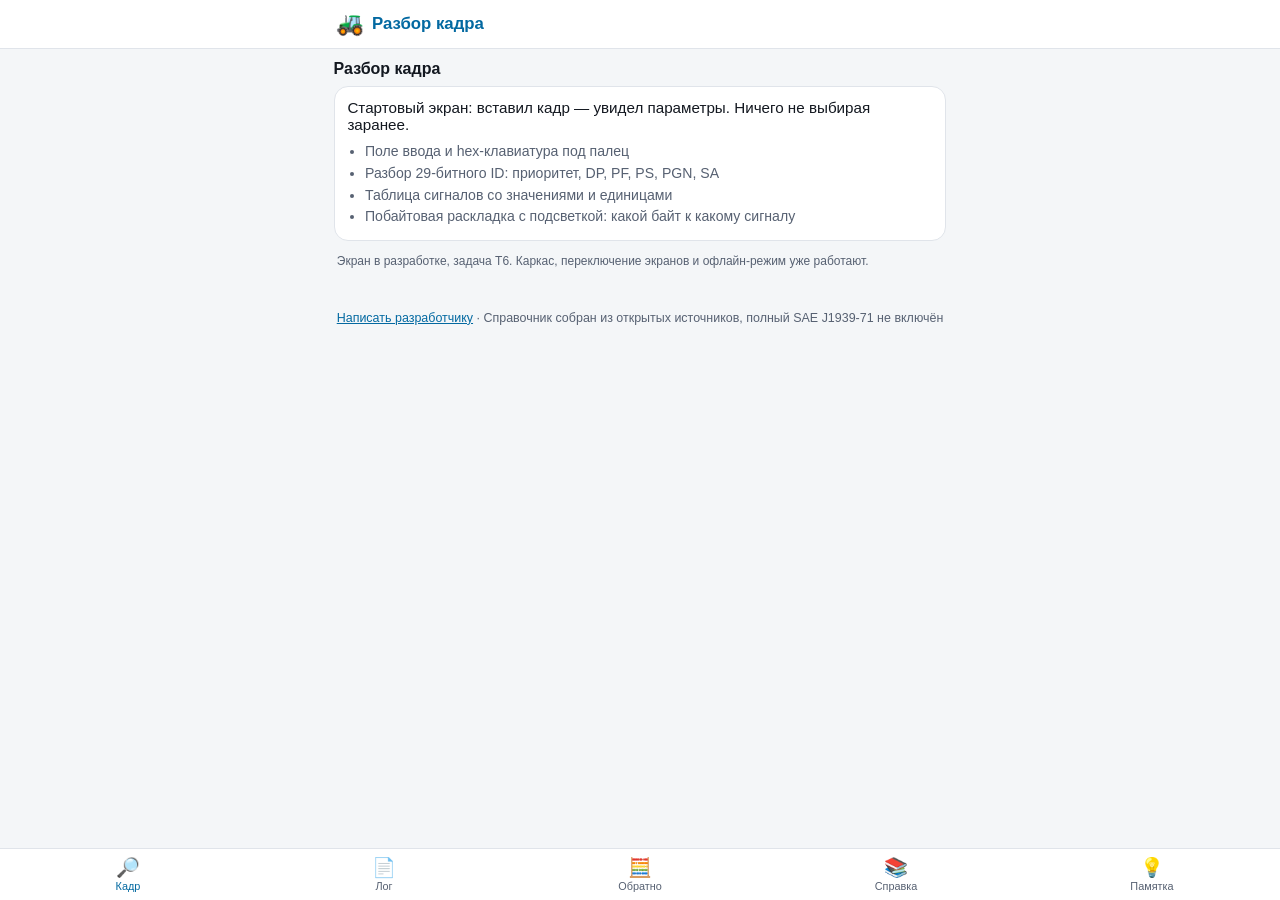
==== can-decoder/index.html @ a3ecd28d "CAN-дешифратор: каркас, роутинг между экранами, офлайн (T1) Оболочка приложения рядом с electro: пят" ====
<!DOCTYPE html>
<html lang="ru">
<head>
<meta charset="UTF-8">
<meta name="viewport" content="width=device-width, initial-scale=1, viewport-fit=cover">
<title>CAN-дешифратор J1939 — разбор кадров и логов</title>
<meta name="description" content="Офлайн-дешифратор шины CAN по SAE J1939: разбор кадра и лога, обратный расчёт, справочник PGN и SPN, коды FMI">
<meta name="theme-color" content="#38bdf8">
<link rel="manifest" href="manifest.json">
<link rel="icon" href="icons/icon-192.png" type="image/png">
<link rel="apple-touch-icon" href="icons/icon-192.png">
<link rel="stylesheet" href="styles.css">
</head>
<body>
<header class="topbar">
  <div class="topbar-inner">
    <span class="logo">🚜</span>
    <h1 id="screen-title">CAN-дешифратор</h1>
  </div>
</header>

<main class="content">
  <section class="screen" id="screen-frame"     data-screen="frame"></section>
  <section class="screen hidden" id="screen-log"       data-screen="log"></section>
  <section class="screen hidden" id="screen-reverse"   data-screen="reverse"></section>
  <section class="screen hidden" id="screen-reference" data-screen="reference"></section>
  <section class="screen hidden" id="screen-cheatsheet" data-screen="cheatsheet"></section>
</main>

<footer class="app-footer">
  <a href="mailto:temongelios@gmail.com?subject=CAN-%D0%B4%D0%B5%D1%88%D0%B8%D1%84%D1%80%D0%B0%D1%82%D0%BE%D1%80%20%E2%80%94%20%D0%BE%D0%B1%D1%80%D0%B0%D1%82%D0%BD%D0%B0%D1%8F%20%D1%81%D0%B2%D1%8F%D0%B7%D1%8C">Написать разработчику</a> ·
  Справочник собран из открытых источников, полный SAE J1939-71 не включён
</footer>

<nav class="tabbar" id="tabbar"></nav>

<script type="module" src="app.js"></script>
</body>
</html>
---- can-decoder/styles.css ----
:root {
  --bg: #f4f6f8;
  --surface: #ffffff;
  --text: #131820;
  --text-dim: #576172;
  --accent: #0369a1;
  --accent-2: #1d4ed8;
  --danger: #c0392b;
  --warn: #b45309;
  --success: #1f8a4c;
  --border: #e0e4ea;
  --tabbar-bg: #ffffff;
  --mono: ui-monospace, SFMono-Regular, "SF Mono", Menlo, Consolas, "Liberation Mono", monospace;
}

@media (prefers-color-scheme: dark) {
  :root {
    --bg: #0e151d;
    --surface: #161f2a;
    --text: #eef1f5;
    --text-dim: #94a1b2;
    --accent: #38bdf8;
    --accent-2: #7dd3fc;
    --danger: #ff6b5e;
    --warn: #fbbf24;
    --success: #3ddc84;
    --border: #253242;
    --tabbar-bg: #111a24;
  }
}

* { box-sizing: border-box; }

html, body {
  margin: 0;
  padding: 0;
  background: var(--bg);
  color: var(--text);
  font-family: -apple-system, BlinkMacSystemFont, "Segoe UI", Roboto, Arial, sans-serif;
  -webkit-tap-highlight-color: transparent;
}

.topbar {
  position: sticky;
  top: 0;
  z-index: 10;
  background: var(--surface);
  border-bottom: 1px solid var(--border);
}

.topbar-inner {
  display: flex;
  align-items: center;
  gap: 0.5rem;
  padding: 0.65rem 1rem;
  max-width: 640px;
  margin: 0 auto;
}

.logo { font-size: 1.4rem; }

.topbar h1 {
  font-size: 1.05rem;
  margin: 0;
  font-weight: 700;
  color: var(--accent);
}

.content {
  max-width: 640px;
  margin: 0 auto;
  padding: 0.7rem 0.85rem 0.5rem;
}

.screen.hidden { display: none; }
.hidden { display: none !important; }

.screen-h2 {
  font-size: 1rem;
  margin: 0 0 0.5rem;
  color: var(--text);
}

.card {
  background: var(--surface);
  border: 1px solid var(--border);
  border-radius: 14px;
  padding: 0.75rem 0.8rem;
  margin-bottom: 0.7rem;
}

.lead { margin: 0 0 0.5rem; font-size: 0.95rem; }

.stub-list {
  margin: 0;
  padding-left: 1.1rem;
  color: var(--text-dim);
  font-size: 0.88rem;
  line-height: 1.55;
}

.field-label {
  display: block;
  font-size: 0.8rem;
  color: var(--text-dim);
  margin: 0.5rem 0 0.2rem;
}

.field-label:first-child { margin-top: 0; }

input, select, textarea {
  width: 100%;
  padding: 0.5rem 0.7rem;
  font-size: 1rem;
  border-radius: 10px;
  border: 1px solid var(--border);
  background: var(--bg);
  color: var(--text);
  appearance: none;
}

input:focus, select:focus, textarea:focus {
  outline: none;
  border-color: var(--accent-2);
}

.mono { font-family: var(--mono); letter-spacing: 0.04em; }

.hint {
  font-size: 0.78rem;
  color: var(--text-dim);
  margin: 0.4rem 0 0;
}

.disclaimer {
  font-size: 0.75rem;
  color: var(--text-dim);
  line-height: 1.45;
  padding: 0 0.2rem;
}

.tabbar {
  position: fixed;
  bottom: 0;
  left: 0;
  right: 0;
  display: flex;
  background: var(--tabbar-bg);
  border-top: 1px solid var(--border);
  padding-bottom: env(safe-area-inset-bottom);
  z-index: 10;
}

.tab-btn {
  flex: 1;
  min-width: 0;
  display: flex;
  flex-direction: column;
  align-items: center;
  gap: 0.15rem;
  /* На 360 px пять кнопок дают по 72 px — палец попадает, подпись не рвётся. */
  padding: 0.5rem 0.1rem 0.45rem;
  background: none;
  border: none;
  color: var(--text-dim);
  font-size: 0.68rem;
  line-height: 1.1;
  cursor: pointer;
}

.tab-icon { font-size: 1.2rem; }

.tab-btn.active { color: var(--accent); }

.app-footer {
  /* Запас под фиксированный таббар: подвал идёт после .content,
     поэтому отступ у .content оказался бы над подвалом и не спас. */
  padding: 18px 16px calc(5rem + env(safe-area-inset-bottom));
  text-align: center;
  font-size: 0.78rem;
  line-height: 1.5;
  color: var(--text-dim);
}

.app-footer a { color: var(--accent); }
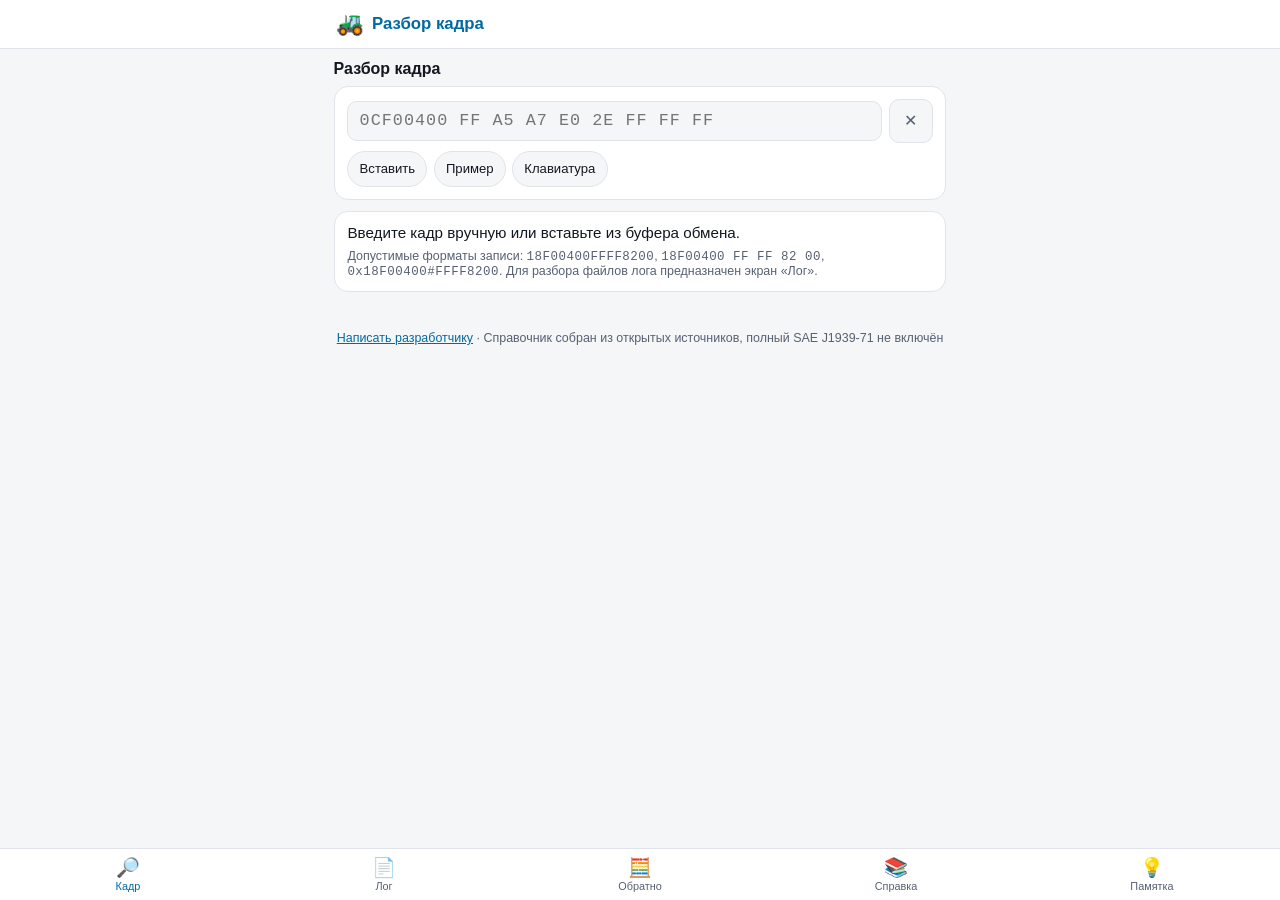
==== commit 6cfc0bd4: "T12: подготовка к сборке APK — CAN Дешифратор - manifest.json: name/short_name → «CAN Дешифратор» - " ====
--- a/can-decoder/index.html
+++ b/can-decoder/index.html
@@ -3,7 +3,7 @@
 <head>
 <meta charset="UTF-8">
 <meta name="viewport" content="width=device-width, initial-scale=1, viewport-fit=cover">
-<title>CAN-дешифратор J1939 — разбор кадров и логов</title>
+<title>CAN Дешифратор — разбор кадров и логов J1939</title>
 <meta name="description" content="Офлайн-дешифратор шины CAN по SAE J1939: разбор кадра и лога, обратный расчёт, справочник PGN и SPN, коды FMI">
 <meta name="theme-color" content="#38bdf8">
 <link rel="manifest" href="manifest.json">
@@ -15,7 +15,7 @@
 <header class="topbar">
   <div class="topbar-inner">
     <span class="logo">🚜</span>
-    <h1 id="screen-title">CAN-дешифратор</h1>
+    <h1 id="screen-title">CAN Дешифратор</h1>
   </div>
 </header>
 
--- a/can-decoder/styles.css
+++ b/can-decoder/styles.css
@@ -11,6 +11,16 @@
   --border: #e0e4ea;
   --tabbar-bg: #ffffff;
   --mono: ui-monospace, SFMono-Regular, "SF Mono", Menlo, Consolas, "Liberation Mono", monospace;
+
+  /* Цвета сигналов: связывают строку в таблице с байтами в раскладке. */
+  --sig-1: #0369a1;
+  --sig-2: #b45309;
+  --sig-3: #15803d;
+  --sig-4: #7e22ce;
+  --sig-5: #be123c;
+  --sig-6: #0f766e;
+  --sig-7: #a16207;
+  --sig-8: #4338ca;
 }
 
 @media (prefers-color-scheme: dark) {
@@ -26,6 +36,15 @@
     --success: #3ddc84;
     --border: #253242;
     --tabbar-bg: #111a24;
+
+    --sig-1: #38bdf8;
+    --sig-2: #fbbf24;
+    --sig-3: #4ade80;
+    --sig-4: #c084fc;
+    --sig-5: #fb7185;
+    --sig-6: #2dd4bf;
+    --sig-7: #facc15;
+    --sig-8: #818cf8;
   }
 }
 
@@ -183,3 +202,339 @@
 }
 
 .app-footer a { color: var(--accent); }
+
+/* ==== Экран «Кадр» ==== */
+
+.input-row {
+  display: flex;
+  gap: 0.4rem;
+  align-items: center;
+}
+
+.frame-input {
+  font-size: 1.05rem;
+  letter-spacing: 0.06em;
+  padding: 0.6rem 0.7rem;
+}
+
+.icon-btn {
+  flex: none;
+  width: 44px;
+  height: 44px;
+  border-radius: 10px;
+  border: 1px solid var(--border);
+  background: var(--bg);
+  color: var(--text-dim);
+  font-size: 1rem;
+  cursor: pointer;
+}
+
+.input-tools {
+  display: flex;
+  flex-wrap: wrap;
+  gap: 0.4rem;
+  margin-top: 0.5rem;
+}
+
+.chip {
+  padding: 0.4rem 0.7rem;
+  border-radius: 999px;
+  border: 1px solid var(--border);
+  background: var(--bg);
+  color: var(--text);
+  font-size: 0.82rem;
+  cursor: pointer;
+  min-height: 36px;
+}
+
+.keypad { margin-top: 0.6rem; }
+
+.keys {
+  display: grid;
+  grid-template-columns: repeat(4, 1fr);
+  gap: 0.4rem;
+}
+
+.keys-wide {
+  grid-template-columns: 2fr 1fr 2fr;
+  margin-top: 0.4rem;
+}
+
+/* Клавиша под палец: на 360 px это 80×52, промахнуться трудно даже в перчатке. */
+.key {
+  min-height: 52px;
+  border-radius: 12px;
+  border: 1px solid var(--border);
+  background: var(--surface);
+  color: var(--text);
+  font-family: var(--mono);
+  font-size: 1.1rem;
+  font-weight: 600;
+  cursor: pointer;
+}
+
+.keys-wide .key {
+  font-family: inherit;
+  font-size: 0.85rem;
+  font-weight: 500;
+  color: var(--text-dim);
+}
+
+.key:active { background: var(--bg); }
+
+/* История: подписи сообщений повторяются (EEC1 идёт десятками в секунду),
+   поэтому запись занимает строку целиком и показывает сам кадр. */
+.history { margin-top: 0.7rem; display: flex; flex-direction: column; gap: 0.3rem; }
+.history-title { font-size: 0.75rem; color: var(--text-dim); margin-bottom: 0.1rem; }
+
+.history-item {
+  display: flex;
+  flex-direction: column;
+  align-items: flex-start;
+  gap: 0.1rem;
+  width: 100%;
+  min-height: 44px;
+  padding: 0.4rem 0.6rem;
+  border-radius: 10px;
+  border: 1px solid var(--border);
+  background: var(--bg);
+  color: var(--text);
+  text-align: left;
+  cursor: pointer;
+}
+
+.hi-name { font-size: 0.78rem; color: var(--text-dim); }
+.hi-frame { font-size: 0.85rem; }
+
+.card-title {
+  font-size: 0.8rem;
+  color: var(--text-dim);
+  margin-bottom: 0.5rem;
+}
+
+.card-title small { font-family: var(--mono); margin-left: 0.4rem; }
+
+.id-line {
+  font-size: 1.25rem;
+  font-weight: 700;
+  color: var(--accent);
+  letter-spacing: 0.08em;
+  margin-bottom: 0.5rem;
+}
+
+.kv {
+  display: grid;
+  grid-template-columns: auto 1fr;
+  gap: 0.25rem 0.7rem;
+  font-size: 0.88rem;
+}
+
+.kv .k { color: var(--text-dim); }
+.kv .v { text-align: right; }
+
+.msg-title { margin: 0 0 0.3rem; font-size: 0.95rem; }
+.acronym {
+  background: var(--bg);
+  border: 1px solid var(--border);
+  border-radius: 6px;
+  padding: 0.05rem 0.35rem;
+  font-size: 0.85rem;
+  margin-right: 0.35rem;
+}
+
+.card-problem { border-color: var(--warn); }
+.problem-text { margin: 0; font-size: 0.9rem; color: var(--warn); }
+.card-unknown { border-style: dashed; }
+
+.sig-list { display: flex; flex-direction: column; }
+
+.sig-row {
+  display: grid;
+  grid-template-columns: 10px 1fr auto;
+  align-items: center;
+  gap: 0.55rem;
+  padding: 0.5rem 0.2rem;
+  background: none;
+  border: none;
+  border-bottom: 1px solid var(--border);
+  color: var(--text);
+  text-align: left;
+  font-size: 0.9rem;
+  cursor: pointer;
+  width: 100%;
+}
+
+.sig-row:last-child { border-bottom: none; }
+.sig-row.on { background: var(--bg); }
+
+.sig-dot { width: 10px; height: 10px; border-radius: 3px; }
+
+.sig-name { line-height: 1.25; }
+.sig-name small { display: block; color: var(--text-dim); font-size: 0.72rem; font-family: var(--mono); }
+
+.sig-value { text-align: right; font-weight: 600; white-space: nowrap; }
+.sig-value small { display: block; font-weight: 400; color: var(--text-dim); font-size: 0.72rem; }
+.sig-value .dim { color: var(--text-dim); font-weight: 400; }
+.warn { color: var(--warn); }
+
+.bytes {
+  display: grid;
+  grid-template-columns: repeat(4, 1fr);
+  gap: 0.4rem;
+}
+
+.byte {
+  display: flex;
+  flex-direction: column;
+  align-items: center;
+  gap: 0.15rem;
+  padding: 0.4rem 0.2rem 0.3rem;
+  border-radius: 10px;
+  border: 1px solid var(--border);
+  background: var(--bg);
+  color: var(--text);
+  cursor: pointer;
+  min-height: 56px;
+}
+
+.byte.on { border-color: var(--accent); background: var(--surface); }
+.byte-free { opacity: 0.55; }
+.byte-no { font-size: 0.65rem; color: var(--text-dim); }
+.byte-hex { font-size: 1rem; font-weight: 700; letter-spacing: 0.05em; }
+.byte-dots { display: flex; gap: 2px; height: 4px; }
+.byte-dots i { width: 10px; height: 4px; border-radius: 2px; display: block; }
+
+/* ==== Экран «Справочник» ==== */
+
+.ref-row {
+  display: flex;
+  align-items: stretch;
+  gap: 0.3rem;
+  border-bottom: 1px solid var(--border);
+}
+
+.ref-row:last-child { border-bottom: none; }
+.ref-row.on { background: var(--bg); border-radius: 8px; }
+
+.ref-main {
+  flex: 1;
+  min-width: 0;
+  display: flex;
+  flex-direction: column;
+  gap: 0.15rem;
+  padding: 0.55rem 0.2rem;
+  background: none;
+  border: none;
+  color: var(--text);
+  text-align: left;
+  cursor: pointer;
+}
+
+.ref-static { cursor: default; }
+
+.ref-title { font-size: 0.9rem; line-height: 1.3; }
+.ref-sub { font-size: 0.74rem; color: var(--text-dim); line-height: 1.35; }
+
+.ref-values {
+  margin-top: 0.25rem;
+  font-size: 0.75rem;
+  color: var(--text-dim);
+  line-height: 1.5;
+}
+
+.ref-star {
+  flex: none;
+  width: 40px;
+  background: none;
+  border: none;
+  color: var(--text-dim);
+  font-size: 1.1rem;
+  cursor: pointer;
+}
+
+.ref-star.on { color: var(--accent); }
+
+input[type="search"] { font-size: 1rem; }
+
+/* ==== Экран «Лог» ==== */
+
+textarea {
+  font-size: 0.85rem;
+  line-height: 1.4;
+  margin-top: 0.5rem;
+  resize: vertical;
+}
+
+#log-parse { margin-top: 0.5rem; }
+
+/* Метка выглядит как кнопка: настоящий выбор файла спрятан. */
+label.chip { display: inline-flex; align-items: center; cursor: pointer; }
+
+/* ==== Экран «Обратный расчёт» ==== */
+
+.rev-row { margin-bottom: 0.6rem; }
+.rev-row:last-of-type { margin-bottom: 0.3rem; }
+.rev-row .field-label small { color: var(--text-dim); font-size: 0.7rem; }
+
+.frame-out {
+  font-size: 1rem;
+  letter-spacing: 0.08em;
+  word-break: break-all;
+  margin-bottom: 0.6rem;
+}
+
+/* В обратном расчёте байты только показываются, нажимать их незачем. */
+.bytes .byte:not(button) { cursor: default; }
+.sig-row:not(button) { cursor: default; }
+
+/* ==== Экран «Памятка» ==== */
+
+.cheat-title {
+  font-size: 0.95rem;
+  font-weight: 600;
+  margin: 0 0 0.5rem;
+  color: var(--accent);
+}
+
+.cheat-text {
+  margin: 0 0 0.6rem;
+  font-size: 0.88rem;
+  line-height: 1.5;
+}
+
+.cheat-text:last-child { margin-bottom: 0; }
+
+/* Широкую таблицу прокручиваем внутри карточки, чтобы страница не ехала вбок. */
+.cheat-scroll {
+  overflow-x: auto;
+  margin: 0 0 0.6rem;
+  -webkit-overflow-scrolling: touch;
+}
+
+.cheat-table {
+  border-collapse: collapse;
+  font-size: 0.8rem;
+  min-width: 100%;
+}
+
+.cheat-table th,
+.cheat-table td {
+  text-align: left;
+  padding: 0.35rem 0.5rem 0.35rem 0;
+  border-bottom: 1px solid var(--border);
+  vertical-align: top;
+}
+
+.cheat-table th {
+  color: var(--text-dim);
+  font-weight: 600;
+  white-space: nowrap;
+}
+
+.cheat-table td:first-child {
+  font-family: var(--mono);
+  white-space: nowrap;
+  padding-right: 0.7rem;
+}
+
+.cheat-table tr:last-child td { border-bottom: none; }
